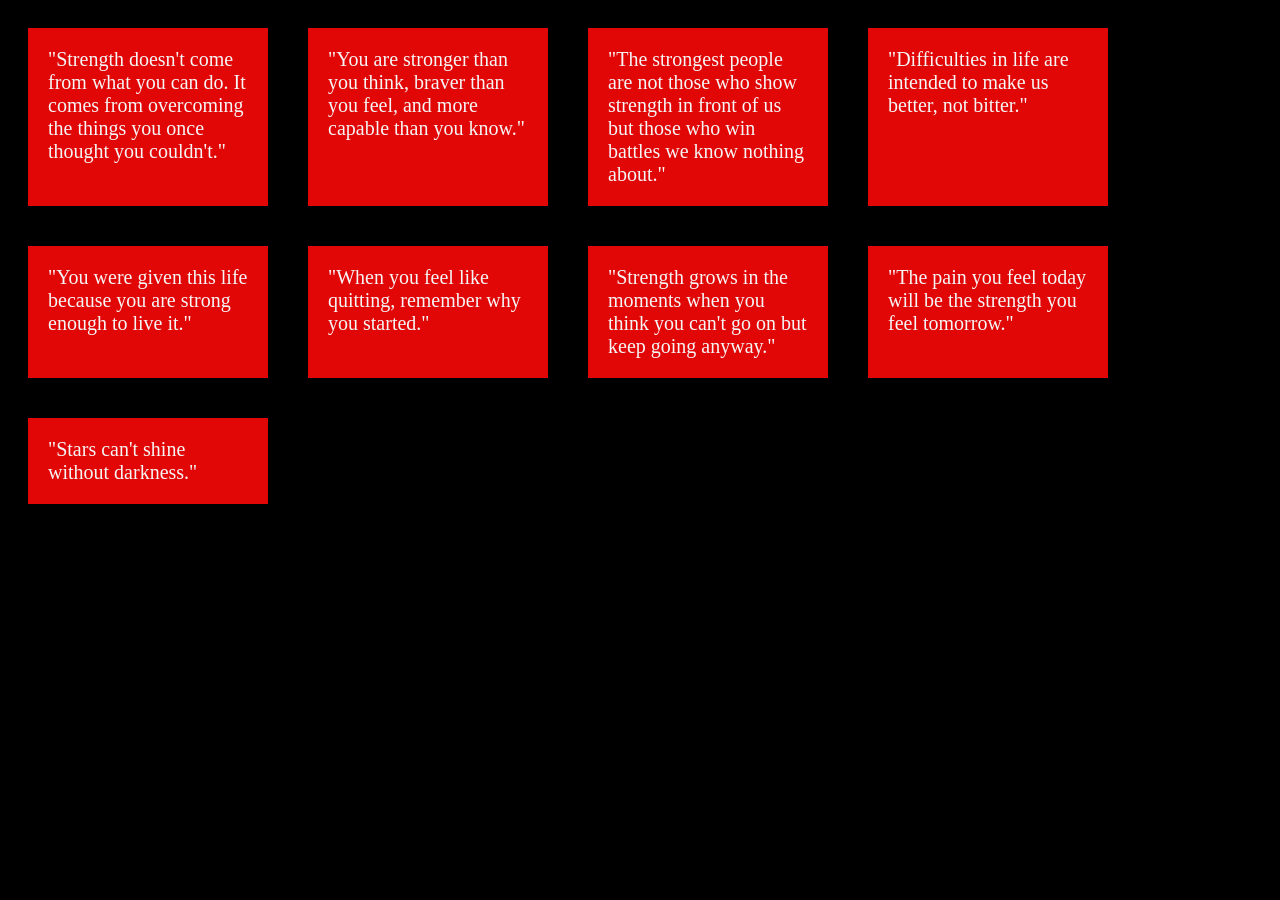
==== f.html @ b4fab34b "Initial commit" ====
<!DOCTYPE html>
<html lang="en">
<head>
    <meta charset="UTF-8">
    <meta name="viewport" content="width=device-width, initial-scale=1.0">
    <link rel="stylesheet" href="styles.css">
</head>
<body id="b3">
    <div id="co">
        <div>"Strength doesn't come from what you can do. It comes from overcoming the things you once thought you couldn't."</div>
        <div>"You are stronger than you think, braver than you feel, and more capable than you know."</div>
        <div>"The strongest people are not those who show strength in front of us but those who win battles we know nothing about."</div>
        <div>"Difficulties in life are intended to make us better, not bitter."</div>
        <div>"You were given this life because you are strong enough to live it."</div>
        <div>"When you feel like quitting, remember why you started."</div>
        <div>"Strength grows in the moments when you think you can't go on but keep going anyway."</div>
        <div>"The pain you feel today will be the strength you feel tomorrow."</div>
        <div>"Stars can't shine without darkness."</div>
    </div>
    <audio id="bgAudio" src="WhatsApp Audio 2024-07-28 at 00.34.17_58bc8693.mp3" loop="loop"></audio>
    <script>
        // Restore audio position
        const audio = document.getElementById('bgAudio');
        const savedTime = localStorage.getItem('audioTime');
        if (savedTime) {
            audio.currentTime = parseFloat(savedTime);
        }
        audio.play().catch(e => console.log("Auto-play prevented:", e));
        
        // Update time periodically
        setInterval(() => {
            localStorage.setItem('audioTime', audio.currentTime);
        }, 1000);
    </script>
</body>
</html>
---- styles.css ----
body {
  overflow: hidden; /* Locks scrolling */
}
#q1{
    padding-top: 40px;
    text-align: center;
    font-family: 'Gill Sans', 'Gill Sans MT', Calibri, 'Trebuchet MS', sans-serif;
    font-size: 40px;
    a{
        color: rgb(226, 7, 7);
    }
}
#co{
    display:flex;
    flex-wrap: wrap;
}
#co>div{
    background-color: rgb(226, 7, 7);
    font-size: 20px;
    margin:20px;
    padding:20px;
    width:200px;
}
form{
    text-align: center;
    margin-top: 80px;
}
h1{
    text-align: center;
    color: rgb(226, 7, 7);
    font-family: 'Gill Sans', 'Gill Sans MT', Calibri, 'Trebuchet MS', sans-serif;
    margin-top: 190px;
    font-size: 80px;
}
h2, #b3{
    color:whitesmoke;
}
#b1{
    background-image: url('2048.jpg');
    background-size: cover;
    background-repeat: no-repeat;
    background-position: center;
    background-attachment: fixed;
    min-height: 100vh;
}
#b2{
    background-image: url('1d23d0ccbb4b1b1ad2b8537382ec010b.jpg');
    background-size: cover;
    background-repeat: no-repeat;
    background-position: center;
    background-attachment: fixed;
    min-height: 100vh;
    font-family: 'Gill Sans', 'Gill Sans MT', Calibri, 'Trebuchet MS', sans-serif;
}
#b3{
    background-color: black;
}
.container {
    width: 300px;
    margin: 50px auto;
    text-align: center;
}
.c1{input[type="text"], input[type="email"], input[type="password"] {
    width: 100%;
    height: 40px;
    margin-bottom: 20px;
    padding: 10px;
    border: 1px solid #ccc;
    border-radius: 5px;
}}
input[type="number"] {
    width: 100%;
    height: 40px;
    margin-bottom: 20px;
    padding: 10px;
    border: 1px solid #ccc;
    border-radius: 5px;
}
button[type="submit"] {
    width: calc(100% + 20px);
    height: 40px;
    background-color: grey;
    color: #fff;
    padding: 10px;
    border: none;
    border-radius: 5px;
    cursor: pointer;
}
button[type="submit"]:hover {
    background-color: black;
}
@media (max-width: 1000px){
    #b1, #b2{
        background-color:black;
        background-image: none;
        transition: 1s ease-out;
    }
}
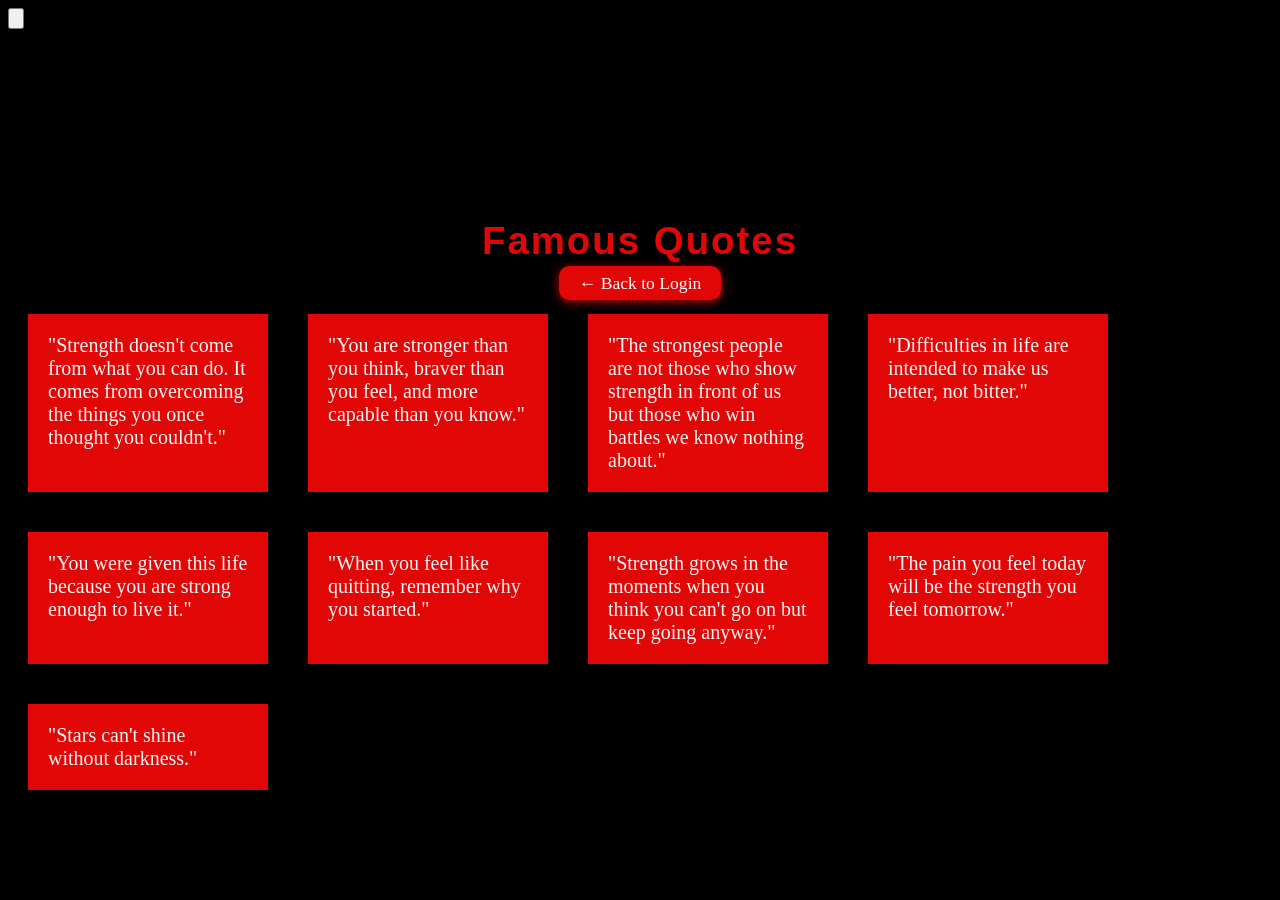
==== commit e62bc6c5: "Update f.html" ====
--- a/f.html
+++ b/f.html
@@ -3,9 +3,17 @@
 <head>
     <meta charset="UTF-8">
     <meta name="viewport" content="width=device-width, initial-scale=1.0">
+    <title>Famous Quotes | Tokyo Ghoul</title>
     <link rel="stylesheet" href="styles.css">
 </head>
 <body id="b3">
+    <button class="mute-btn" id="muteBtn" aria-label="Mute audio">
+        <!-- SVG icon inserted by JS -->
+    </button>
+    <div style="text-align:center; margin-top:40px;">
+        <h1 style="color:#e20707; font-size:2.4rem; font-family:'Gill Sans', 'Gill Sans MT', Calibri, 'Trebuchet MS', sans-serif; margin-bottom:10px; letter-spacing:2px;">Famous Quotes</h1>
+        <a href="index.html" onclick="navigateWithAudio('index.html'); return false;" style="color:#fff; background:#e20707; padding:7px 20px; border-radius:10px; text-decoration:none; font-size:1.1rem; box-shadow:0 2px 10px #b90505; transition:background 0.17s;">&#8592; Back to Login</a>
+    </div>
     <div id="co">
         <div>"Strength doesn't come from what you can do. It comes from overcoming the things you once thought you couldn't."</div>
         <div>"You are stronger than you think, braver than you feel, and more capable than you know."</div>
@@ -19,18 +27,42 @@
     </div>
     <audio id="bgAudio" src="WhatsApp Audio 2024-07-28 at 00.34.17_58bc8693.mp3" loop="loop"></audio>
     <script>
+        // Audio control and mute button logic
+        const audio = document.getElementById('bgAudio');
+        const muteBtn = document.getElementById('muteBtn');
+        // Proper SVGs for mute/unmute
+        const iconUnmuted = `<svg viewBox="0 0 24 24"><path d="M3 9v6h4l5 5V4L7 9H3zm13.5 3c0-1.77-1.02-3.29-2.5-4.03v8.06c1.48-.74 2.5-2.26 2.5-4.03zm2.5 0c0 2.76-1.68 5.1-4.07 6.11l1.43 1.43C19.07 18.28 21 15.41 21 12s-1.93-6.28-4.14-7.54l-1.43 1.43C17.32 6.9 19 9.24 19 12z"/></svg>`;
+        const iconMuted = `<svg viewBox="0 0 24 24"><path d="M16.5 12c0 .47-.15.92-.45 1.29l2.11 2.11c.53-.81.84-1.77.84-2.82 0-3.31-2.69-6-6-6v2c2.21 0 4 1.79 4 4zm3.27 6.73L4.27 3 3 4.27l5 5H3v4h4l5 5v-3.73l7.73 7.73zM12 19c1.63 0 3.13-.61 4.24-1.59l1.46 1.46c.39.39 1.02.39 1.41 0 .39-.39.39-1.02 0-1.41l-1.46-1.46A6.978 6.978 0 0 0 12 19z"/></svg>`;
         // Restore audio position
-        const audio = document.getElementById('bgAudio');
         const savedTime = localStorage.getItem('audioTime');
         if (savedTime) {
             audio.currentTime = parseFloat(savedTime);
         }
+        // Restore mute state
+        let isMuted = localStorage.getItem('audioMuted') === 'true';
+        audio.muted = isMuted;
+        updateMuteIcon();
         audio.play().catch(e => console.log("Auto-play prevented:", e));
-        
+        // Mute button toggle
+        muteBtn.addEventListener('click', function() {
+            isMuted = !audio.muted;
+            audio.muted = isMuted;
+            localStorage.setItem('audioMuted', isMuted);
+            updateMuteIcon();
+        });
+        function updateMuteIcon() {
+            muteBtn.classList.toggle('muted', audio.muted);
+            muteBtn.innerHTML = audio.muted ? iconMuted : iconUnmuted;
+        }
+        function navigateWithAudio(url) {
+            localStorage.setItem('audioTime', audio.currentTime);
+            localStorage.setItem('audioMuted', audio.muted);
+            window.location.href = url;
+        }
         // Update time periodically
         setInterval(() => {
             localStorage.setItem('audioTime', audio.currentTime);
         }, 1000);
     </script>
 </body>
-</html>+</html>
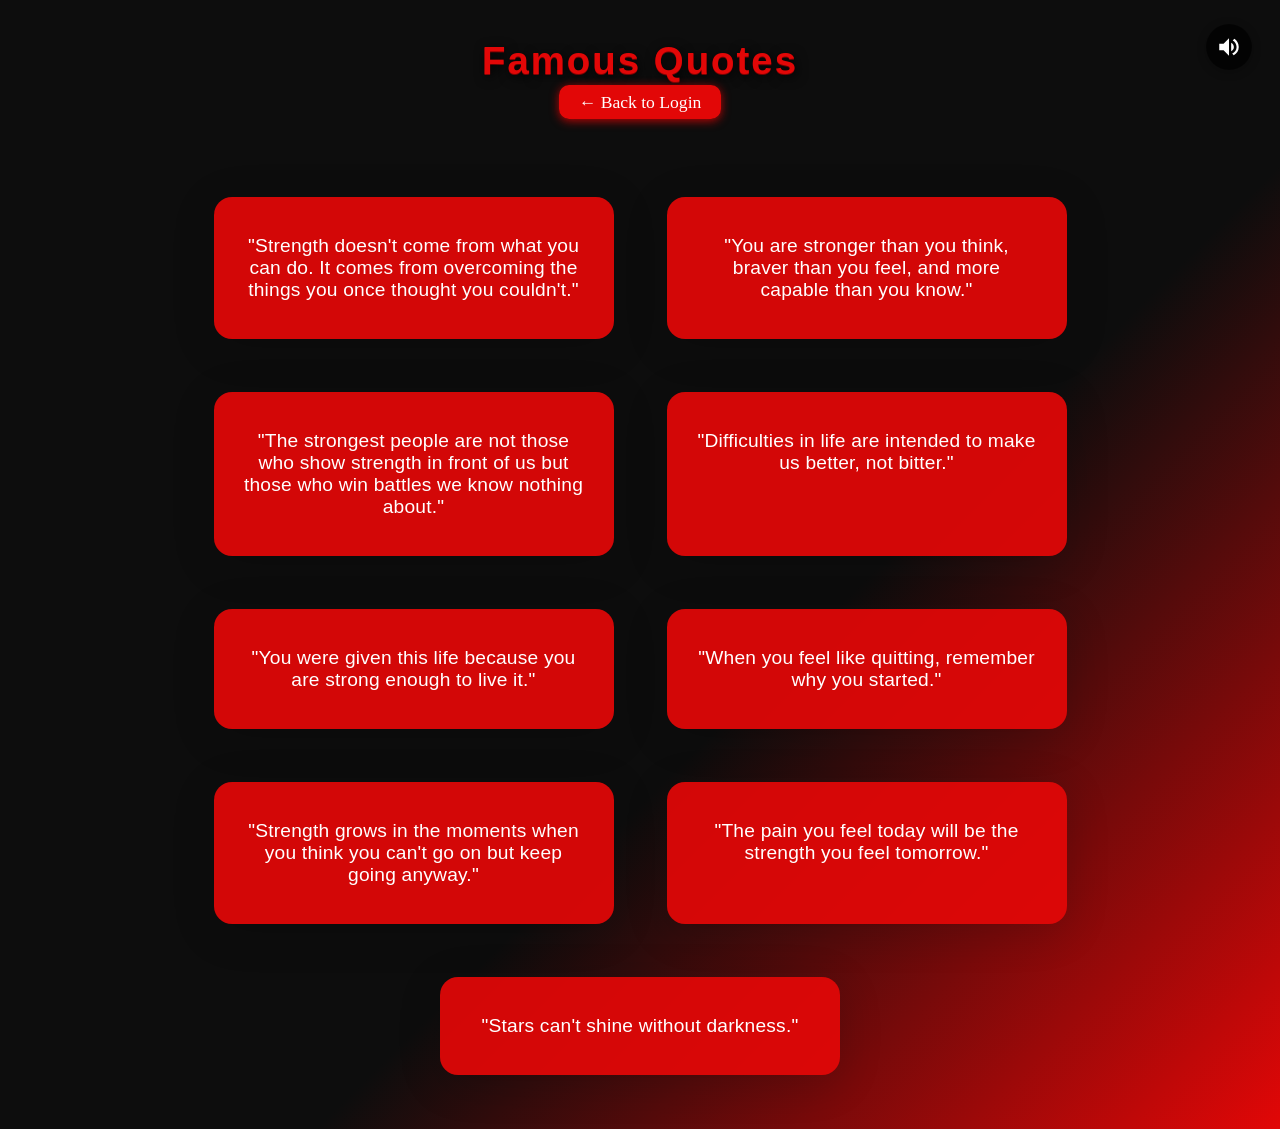
==== commit 9d377230: "Add files via upload" ====
--- a/f.html
+++ b/f.html
@@ -65,4 +65,4 @@
         }, 1000);
     </script>
 </body>
-</html>
+</html>
--- a/styles.css
+++ b/styles.css
@@ -1,5 +1,86 @@
 body {
-  overflow: hidden; /* Locks scrolling */
+  margin: 0;
+  padding: 0;
+}
+
+/* Mute button/icon styling */
+.mute-btn {
+    position: fixed;
+    top: 24px;
+    right: 28px;
+    z-index: 1000;
+    background: rgba(0,0,0,0.70);
+    border: none;
+    border-radius: 50%;
+    width: 46px;
+    height: 46px;
+    display: flex;
+    align-items: center;
+    justify-content: center;
+    cursor: pointer;
+    transition: background 0.2s, box-shadow 0.2s;
+    box-shadow: 0 2px 10px #0004;
+}
+.mute-btn:hover {
+    background: #e20707;
+}
+.mute-btn svg {
+    width: 26px;
+    height: 26px;
+    fill: #fff;
+}
+.mute-btn.muted {
+    background: #b90505;
+}
+@media (max-width: 700px) {
+    .mute-btn {
+        top: 10px;
+        right: 10px;
+        width: 38px;
+        height: 38px;
+    }
+    .mute-btn svg {
+        width: 20px;
+        height: 20px;
+    }
+}
+
+/* --- Quotes Styling --- */
+.quotes-header {
+    text-align: center;
+    margin-top: 40px;
+}
+.quotes-header h2 {
+    color: #e20707;
+    font-size: 2.5rem;
+    font-family: 'Gill Sans', 'Gill Sans MT', Calibri, 'Trebuchet MS', sans-serif;
+    letter-spacing: 2px;
+    margin-bottom: 30px;
+}
+.quotes-container {
+    display: flex;
+    flex-wrap: wrap;
+    justify-content: center;
+    gap: 30px;
+    margin: 0 auto;
+    max-width: 1200px;
+    padding: 30px 10px 0 10px;
+}
+#co>div, .quotes-container>div {
+    background: rgba(226, 7, 7, 0.9);
+    color: #fff;
+    font-size: 20px;
+    margin: 10px;
+    padding: 28px 32px;
+    width: 320px;
+    border-radius: 18px;
+    box-shadow: 0 4px 30px rgba(0,0,0,0.20);
+    text-align: center;
+    transition: transform 0.2s;
+}
+#co>div:hover, .quotes-container>div:hover {
+    transform: scale(1.04) rotate(-1deg);
+    background: #b90505;
 }
 #q1{
     padding-top: 40px;
@@ -10,31 +91,139 @@
         color: rgb(226, 7, 7);
     }
 }
-#co{
-    display:flex;
+
+/* ------- Enhanced Styling for Index & Quotes Pages ------- */
+.c2 {
+    margin: 0 auto;
+    max-width: 430px;
+    background: rgba(0,0,0,0.70);
+    border-radius: 25px;
+    box-shadow: 0 8px 40px rgba(0,0,0,0.44);
+    padding: 50px 50px 40px 50px;
+    margin-top: 80px;
+    display: flex;
+    flex-direction: column;
+    align-items: center;
+}
+
+h1 {
+    text-align: center;
+    color: #e20707;
+    font-family: 'Gill Sans', 'Gill Sans MT', Calibri, 'Trebuchet MS', sans-serif;
+    margin-top: 0;
+    font-size: 70px;
+    letter-spacing: 2px;
+    line-height: 1.1;
+    text-shadow: 2px 3px 12px #000, 0 1px 0 #b90505;
+}
+
+form {
+    text-align: center;
+    margin-top: 30px;
+    width: 100%;
+    display: flex;
+    flex-direction: column;
+    gap: 18px;
+}
+
+form input[type="email"],
+form input[type="password"] {
+    width: 100%;
+    height: 42px;
+    font-size: 1.1rem;
+    border: none;
+    border-radius: 9px;
+    padding: 0 16px;
+    background: rgba(255,255,255,0.94);
+    margin-bottom: 0;
+    box-shadow: 0 1px 4px rgba(226,7,7,0.10);
+    outline: none;
+    transition: box-shadow 0.2s;
+}
+
+form input[type="email"]:focus,
+form input[type="password"]:focus {
+    box-shadow: 0 0 0 2px #e20707;
+}
+
+form input[type="submit"], 
+form input[type="button"], 
+button[type="submit"] {
+    width: 100%;
+    height: 44px;
+    font-size: 1.08rem;
+    background: linear-gradient(90deg, #e20707 60%, #b90505 100%);
+    color: #fff;
+    border: none;
+    border-radius: 9px;
+    cursor: pointer;
+    letter-spacing: 1px;
+    font-weight: 600;
+    box-shadow: 0 1px 9px rgba(226,7,7,0.10);
+    transition: background 0.2s, box-shadow 0.2s;
+    margin-bottom: 0;
+}
+
+form input[type="submit"]:hover, 
+form input[type="button"]:hover, 
+button[type="submit"]:hover {
+    background: linear-gradient(90deg, #b90505 80%, #e20707 100%);
+    box-shadow: 0 2px 12px rgba(226,7,7,0.17);
+}
+
+#q1 {
+    padding-top: 38px;
+    text-align: center;
+    font-size: 30px;
+    font-family: 'Gill Sans', 'Gill Sans MT', Calibri, 'Trebuchet MS', sans-serif;
+}
+#q1 a {
+    color: #e20707;
+    text-decoration: none;
+    transition: color 0.2s, text-shadow 0.2s;
+    text-shadow: 0 2px 8px #000;
+}
+#q1 a:hover {
+    color: #fff;
+    text-shadow: 0 2px 18px #e20707, 0 1px 0 #b90505;
+    letter-spacing: 1.5px;
+}
+
+/* --------- FAMOUS QUOTES PAGE STYLING ----------- */
+#b3 {
+    background: linear-gradient(135deg, #0d0d0d 60%, #e20707 100%);
+    min-height: 100vh;
+    overflow-y: auto;
+}
+#co {
+    display: flex;
     flex-wrap: wrap;
-}
-#co>div{
-    background-color: rgb(226, 7, 7);
-    font-size: 20px;
-    margin:20px;
-    padding:20px;
-    width:200px;
-}
-form{
-    text-align: center;
-    margin-top: 80px;
-}
-h1{
-    text-align: center;
-    color: rgb(226, 7, 7);
-    font-family: 'Gill Sans', 'Gill Sans MT', Calibri, 'Trebuchet MS', sans-serif;
-    margin-top: 190px;
-    font-size: 80px;
-}
-h2, #b3{
-    color:whitesmoke;
-}
+    justify-content: center;
+    gap: 25px;
+    margin-top: 70px;
+    padding-bottom: 40px;
+}
+#co > div {
+    background: rgba(226, 7, 7, 0.93);
+    color: #fff;
+    font-size: 1.2rem;
+    margin: 14px;
+    padding: 38px 30px;
+    width: 340px;
+    border-radius: 18px;
+    box-shadow: 0 8px 44px rgba(0,0,0,0.16);
+    text-align: center;
+    font-family: 'Gill Sans', 'Gill Sans MT', Calibri, 'Trebuchet MS', sans-serif;
+    transition: transform 0.22s, background 0.2s;
+    letter-spacing: 0.2px;
+}
+#co > div:hover {
+    transform: scale(1.06) rotate(-2deg);
+    background: #b90505;
+    color: #ffeaea;
+}
+
+/* -------- Backgrounds for index and register -------- */
 #b1{
     background-image: url('2048.jpg');
     background-size: cover;
@@ -51,23 +240,26 @@
     background-attachment: fixed;
     min-height: 100vh;
     font-family: 'Gill Sans', 'Gill Sans MT', Calibri, 'Trebuchet MS', sans-serif;
+    overflow-y: auto;
 }
 #b3{
     background-color: black;
 }
+
 .container {
     width: 300px;
     margin: 50px auto;
     text-align: center;
 }
-.c1{input[type="text"], input[type="email"], input[type="password"] {
+
+.c1 input[type="text"], .c1 input[type="email"], .c1 input[type="password"] {
     width: 100%;
     height: 40px;
     margin-bottom: 20px;
     padding: 10px;
     border: 1px solid #ccc;
     border-radius: 5px;
-}}
+}
 input[type="number"] {
     width: 100%;
     height: 40px;
@@ -89,10 +281,33 @@
 button[type="submit"]:hover {
     background-color: black;
 }
+
+/* Responsive Design */
 @media (max-width: 1000px){
     #b1, #b2{
         background-color:black;
         background-image: none;
         transition: 1s ease-out;
     }
+    .quotes-container {
+        flex-direction: column;
+        align-items: center;
+        padding: 10px;
+    }
+    .quotes-header h2 {
+        font-size: 2rem;
+    }
+    .c2 {
+        max-width: 98vw;
+        padding: 18px 8px 18px 8px;
+        margin-top: 24px;
+    }
+    h1 {
+        font-size: 2.2rem;
+    }
+    #co > div {
+        width: 96vw;
+        padding: 22px 4vw;
+        font-size: 1.1rem;
+    }
 }
